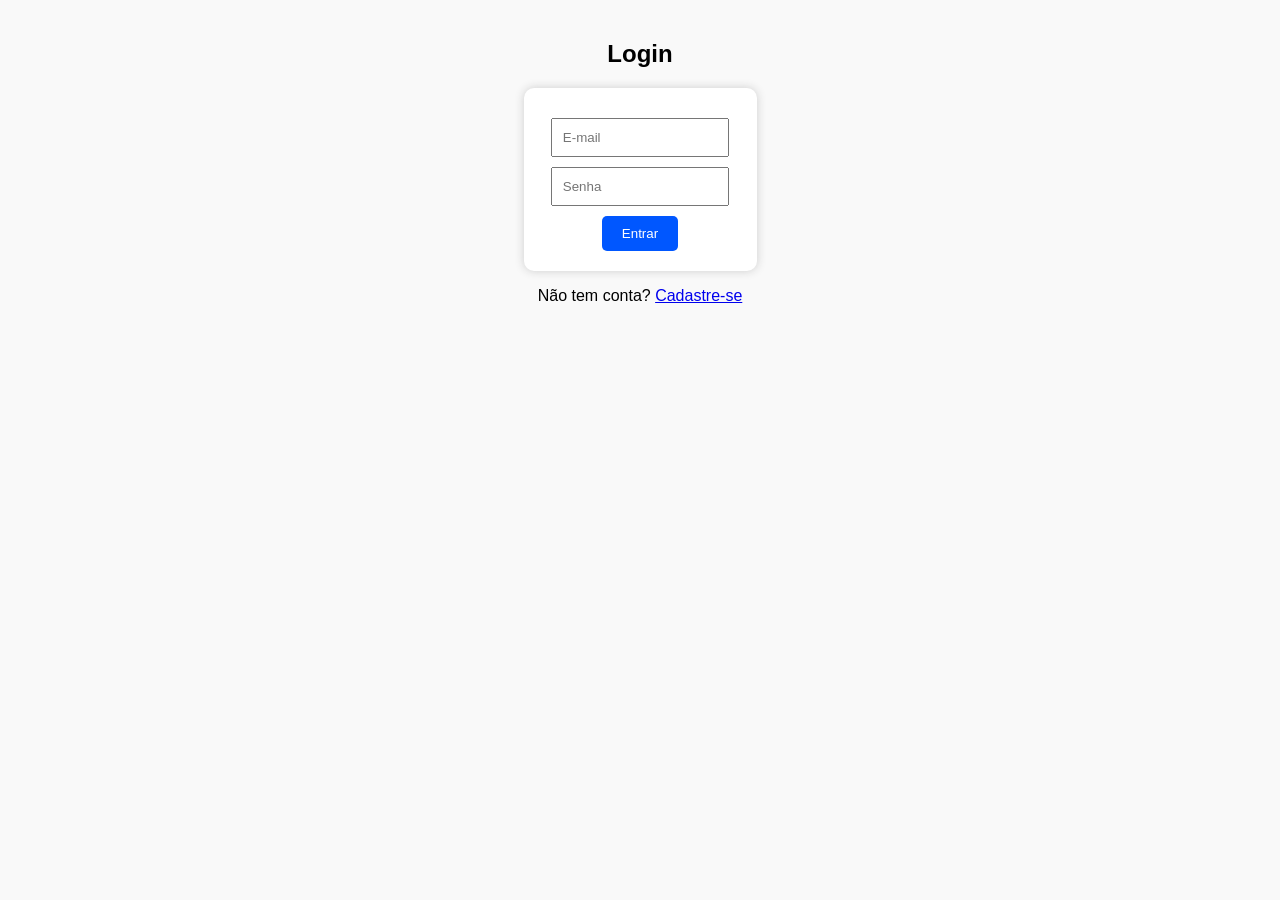
==== frontend/index.html @ 8ef7fe9f "Primeiro commit - Prova de conceito TechEduca" ====
<!DOCTYPE html>
<html lang="pt-br">
<head>
  <meta charset="UTF-8" />
  <title>Login - TechEduca</title>
  <link rel="stylesheet" href="styles/style.css" />
</head>
<body>
  <h2>Login</h2>
  <form id="loginForm">
    <input type="email" id="email" placeholder="E-mail" required />
    <input type="password" id="password" placeholder="Senha" required />
    <button type="submit">Entrar</button>
  </form>
  <p>Não tem conta? <a href="cadastro.html">Cadastre-se</a></p>

  <script>
    document.getElementById("loginForm").addEventListener("submit", async (e) => {
      e.preventDefault();
      const email = document.getElementById("email").value;
      const password = document.getElementById("password").value;

      const res = await fetch("http://localhost:3000/api/auth/login", {
        method: "POST",
        headers: { "Content-Type": "application/json" },
        body: JSON.stringify({ email, password })
      });

      const data = await res.json();
      if (res.ok) {
        alert("Login bem-sucedido!");
        localStorage.setItem("user", JSON.stringify(data.user));
        window.location.href = "cursos.html";
      } else {
        alert(data.error);
      }
    });
  </script>
</body>
</html>
---- frontend/styles/style.css ----
body {
  font-family: Arial, sans-serif;
  margin: 40px;
  text-align: center;
  background-color: #f9f9f9;
}

form {
  display: inline-block;
  padding: 20px;
  background: #fff;
  border-radius: 10px;
  box-shadow: 0 0 10px #ccc;
}

input {
  display: block;
  margin: 10px auto;
  padding: 10px;
  width: 80%;
}

button {
  padding: 10px 20px;
  background: #0057ff;
  color: white;
  border: none;
  border-radius: 5px;
  cursor: pointer;
}

.curso {
  margin: 20px auto;
  padding: 10px;
  max-width: 300px;
  background-color: #e3f0ff;
  border-left: 5px solid #0057ff;
  border-radius: 5px;
  text-align: left;
}
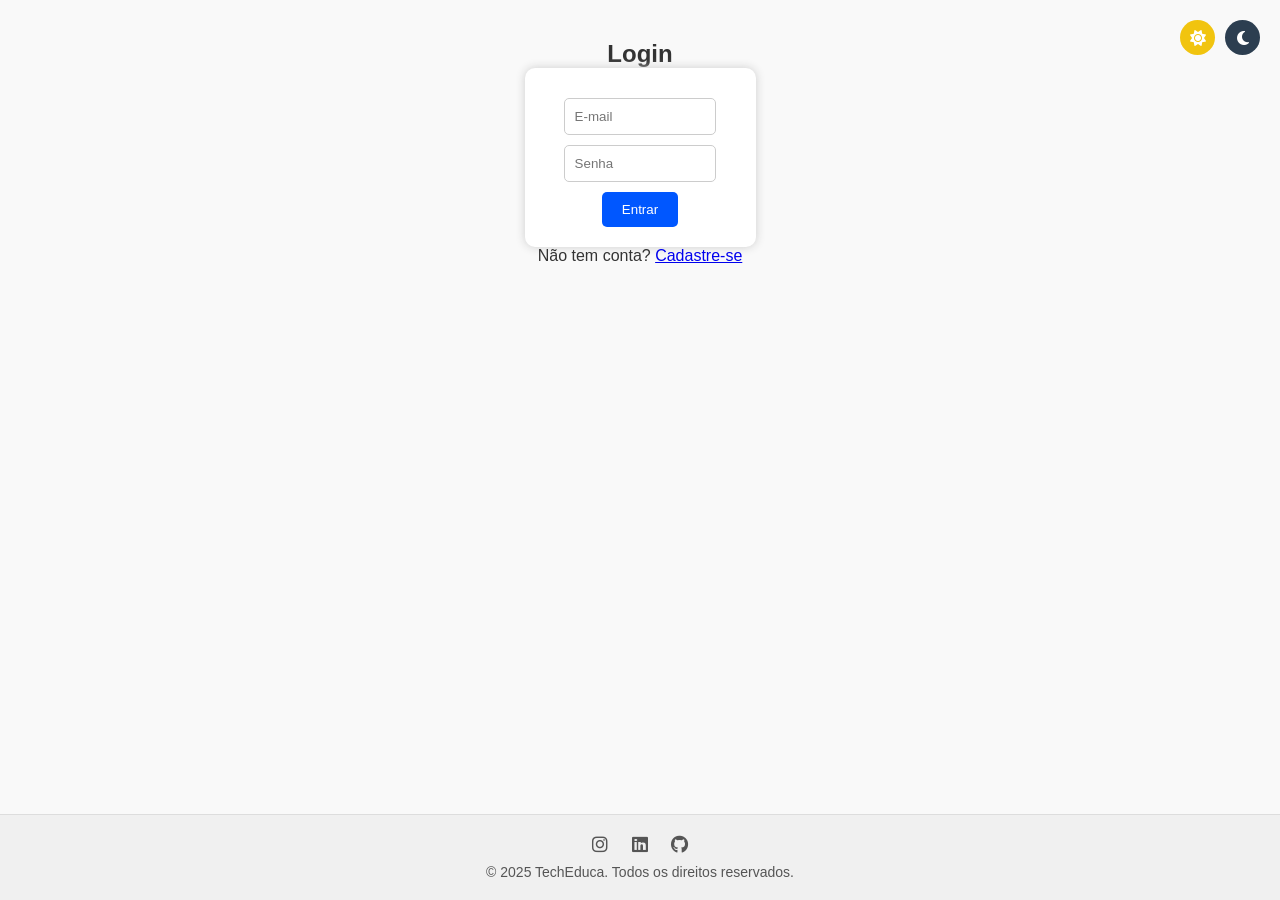
==== commit 64aa5e46: "alterações de frontend" ====
--- a/frontend/index.html
+++ b/frontend/index.html
@@ -2,39 +2,154 @@
 <html lang="pt-br">
 <head>
   <meta charset="UTF-8" />
+  <meta name="viewport" content="width=device-width, initial-scale=1.0" />
   <title>Login - TechEduca</title>
   <link rel="stylesheet" href="styles/style.css" />
+  <link
+    rel="stylesheet"
+    href="https://cdnjs.cloudflare.com/ajax/libs/font-awesome/6.5.0/css/all.min.css"
+  />
+  <style>
+    /* Rodapé fixo na parte inferior da janela */
+    .footer {
+      position: fixed;
+      bottom: 0;
+      left: 0;
+      width: 100%;
+      background-color: #f0f0f0;
+      color: #555;
+      text-align: center;
+      padding: 20px 0;
+      border-top: 1px solid #ddd;
+      z-index: 999;
+    }
+    /* Evita que conteúdo fique atrás do rodapé */
+    body {
+      margin-bottom: 80px; /* ajuste conforme altura do footer */
+    }
+
+    /* ===== BOTÕES DE TEMA ===== */
+    .theme-buttons {
+      position: fixed;
+      top: 20px;
+      right: 20px;
+      display: flex;
+      gap: 10px;
+      z-index: 1000;
+    }
+
+    .theme-btn {
+      width: 35px;
+      height: 35px;
+      border-radius: 50%;
+      border: none;
+      cursor: pointer;
+      display: flex;
+      align-items: center;
+      justify-content: center;
+      font-size: 20px; /* tamanho maior para os emojis (não usado mais) */
+      transition: transform 0.2s;
+      padding: 0;
+      background-color: transparent;
+    }
+
+    .theme-btn:hover {
+      transform: scale(1.1);
+    }
+
+    .light-btn {
+      background-color: #f1c40f; /* amarelo sol */
+      color: white;
+    }
+
+    .dark-btn {
+      background-color: #2c3e50; /* azul escuro lua */
+      color: white;
+    }
+  </style>
 </head>
 <body>
+
+  <!-- Botões de tema -->
+  
+  <div class="theme-buttons">
+    <button class="theme-btn light-btn" onclick="setLightTheme()">
+      <i class="fas fa-sun"></i>
+    </button>
+    <button class="theme-btn dark-btn" onclick="setDarkTheme()">
+      <i class="fas fa-moon"></i>
+    </button>
+  </div>
+
+
   <h2>Login</h2>
+
+  <!-- Formulário -->
   <form id="loginForm">
     <input type="email" id="email" placeholder="E-mail" required />
     <input type="password" id="password" placeholder="Senha" required />
     <button type="submit">Entrar</button>
   </form>
+
   <p>Não tem conta? <a href="cadastro.html">Cadastre-se</a></p>
 
+  <!-- Rodapé -->
+  <footer class="footer">
+    <div class="social-icons">
+      <a href="#" aria-label="Instagram"><i class="fab fa-instagram"></i></a>
+      <a href="#" aria-label="LinkedIn"><i class="fab fa-linkedin"></i></a>
+      <a href="#" aria-label="GitHub"><i class="fab fa-github"></i></a>
+    </div>
+    <p class="footer-text">&copy; 2025 TechEduca. Todos os direitos reservados.</p>
+  </footer>
+
   <script>
+    // Funções de tema
+    function setLightTheme() {
+      document.body.classList.remove('dark-mode');
+      localStorage.setItem('theme', 'light');
+    }
+
+    function setDarkTheme() {
+      document.body.classList.add('dark-mode');
+      localStorage.setItem('theme', 'dark');
+    }
+
+    // Carregar tema salvo ao abrir
+    window.onload = function() {
+      const theme = localStorage.getItem('theme');
+      if (theme === 'dark') {
+        setDarkTheme();
+      } else {
+        setLightTheme();
+      }
+    };
+
+    // Envio do formulário de login
     document.getElementById("loginForm").addEventListener("submit", async (e) => {
       e.preventDefault();
       const email = document.getElementById("email").value;
       const password = document.getElementById("password").value;
 
-      const res = await fetch("http://localhost:3000/api/auth/login", {
-        method: "POST",
-        headers: { "Content-Type": "application/json" },
-        body: JSON.stringify({ email, password })
-      });
+      try {
+        const res = await fetch("http://localhost:3000/api/auth/login", {
+          method: "POST",
+          headers: { "Content-Type": "application/json" },
+          body: JSON.stringify({ email, password })
+        });
 
-      const data = await res.json();
-      if (res.ok) {
-        alert("Login bem-sucedido!");
-        localStorage.setItem("user", JSON.stringify(data.user));
-        window.location.href = "cursos.html";
-      } else {
-        alert(data.error);
+        const data = await res.json();
+        if (res.ok) {
+          alert("Login bem-sucedido!");
+          localStorage.setItem("user", JSON.stringify(data.user));
+          window.location.href = "cursos.html";
+        } else {
+          alert(data.error || "Erro ao fazer login.");
+        }
+      } catch (error) {
+        alert("Erro de conexão com o servidor.");
       }
     });
   </script>
 </body>
-</html>+</html>
--- a/frontend/styles/style.css
+++ b/frontend/styles/style.css
@@ -1,16 +1,34 @@
+/* ========================= */
+/* ===== FONTE E RESET ===== */
+/* ========================= */
+* {
+  box-sizing: border-box;
+  margin: 0;
+  padding: 0;
+}
+
 body {
   font-family: Arial, sans-serif;
   margin: 40px;
   text-align: center;
   background-color: #f9f9f9;
-}
-
+  color: #333;
+  transition: background-color 0.3s, color 0.3s;
+
+  /* Adicionado para evitar conteúdo atrás do rodapé fixo */
+  margin-bottom: 80px; /* espaço para o footer fixo */
+}
+
+/* ========================= */
+/* ===== FORMULÁRIO ======== */
+/* ========================= */
 form {
   display: inline-block;
   padding: 20px;
   background: #fff;
   border-radius: 10px;
   box-shadow: 0 0 10px #ccc;
+  transition: background-color 0.3s, box-shadow 0.3s;
 }
 
 input {
@@ -18,23 +36,173 @@
   margin: 10px auto;
   padding: 10px;
   width: 80%;
-}
-
-button {
+  border: 1px solid #ccc;
+  border-radius: 5px;
+  background-color: #fff;
+  color: #333;
+  transition: background-color 0.3s, color 0.3s, border-color 0.3s;
+}
+
+input:focus {
+  border-color: #0057ff;
+  outline: none;
+}
+
+button[type="submit"] {
   padding: 10px 20px;
   background: #0057ff;
   color: white;
   border: none;
   border-radius: 5px;
   cursor: pointer;
-}
-
+  transition: background-color 0.3s;
+}
+
+button[type="submit"]:hover {
+  background-color: #0040c1;
+}
+
+/* ========================= */
+/* ===== CURSOS CARD ======= */
+/* ========================= */
 .curso {
   margin: 20px auto;
   padding: 10px;
-  max-width: 300px;
+  max-width: 400px; /* aumentei para 400px */
   background-color: #e3f0ff;
   border-left: 5px solid #0057ff;
   border-radius: 5px;
   text-align: left;
-}+  transition: background-color 0.3s, border-color 0.3s;
+}
+
+/* ================================ */
+/* ===== BOTÕES DE TEMA ============ */
+/* ================================ */
+.theme-buttons {
+  position: fixed;
+  top: 20px;
+  right: 20px;
+  display: flex;
+  gap: 10px;
+  z-index: 1000;
+}
+
+.theme-btn {
+  width: 35px;
+  height: 35px;
+  border-radius: 50%;
+  border: none;
+  cursor: pointer;
+  display: flex;
+  align-items: center;
+  justify-content: center;
+  transition: transform 0.2s;
+  padding: 0;
+}
+
+.theme-btn i {
+  color: white;
+  font-size: 16px;
+}
+
+.theme-btn:hover {
+  transform: scale(1.1);
+}
+
+.light-btn {
+  background-color: #f1c40f; /* Amarelo (Sol) */
+}
+
+.dark-btn {
+  background-color: #2c3e50; /* Azul escuro (Lua) */
+}
+
+/* ================================ */
+/* ===== TEMA ESCURO ============== */
+/* ================================ */
+body.dark-mode {
+  background-color: #121212;
+  color: #eee;
+}
+
+body.dark-mode form {
+  background-color: #1e1e1e;
+  box-shadow: 0 0 10px rgba(0, 0, 0, 0.6);
+}
+
+body.dark-mode input {
+  background-color: #2c2c2c;
+  color: #eee;
+  border-color: #555;
+}
+
+body.dark-mode button[type="submit"] {
+  background-color: #444;
+  color: #eee;
+}
+
+body.dark-mode button[type="submit"]:hover {
+  background-color: #333;
+}
+
+body.dark-mode .curso {
+  background-color: #1a2332;
+  border-left-color: #0077ff;
+}
+
+body.dark-mode a {
+  color: #69a7ff;
+}
+
+/* ================================ */
+/* ===== RODAPÉ FIXO ============== */
+/* ================================ */
+.footer {
+  position: fixed;
+  bottom: 0;
+  left: 0;
+  width: 100%;
+  background-color: #f0f0f0;
+  color: #555;
+  text-align: center;
+  padding: 20px 0;
+  border-top: 1px solid #ddd;
+  font-size: 14px;
+  z-index: 999;
+  transition: background-color 0.3s, color 0.3s;
+}
+
+.footer .social-icons {
+  margin-bottom: 8px;
+}
+
+.footer .social-icons a {
+  color: #555;
+  margin: 0 10px;
+  display: inline-block;
+  transition: color 0.3s;
+  font-size: 18px;
+}
+
+.footer .social-icons a:hover {
+  color: #0057ff;
+}
+
+.footer-text {
+  margin: 0;
+}
+
+body.dark-mode .footer {
+  background-color: #222;
+  color: #bbb;
+  border-top-color: #444;
+}
+
+body.dark-mode .footer .social-icons a {
+  color: #bbb;
+}
+
+body.dark-mode .footer .social-icons a:hover {
+  color: #69a7ff;
+}
